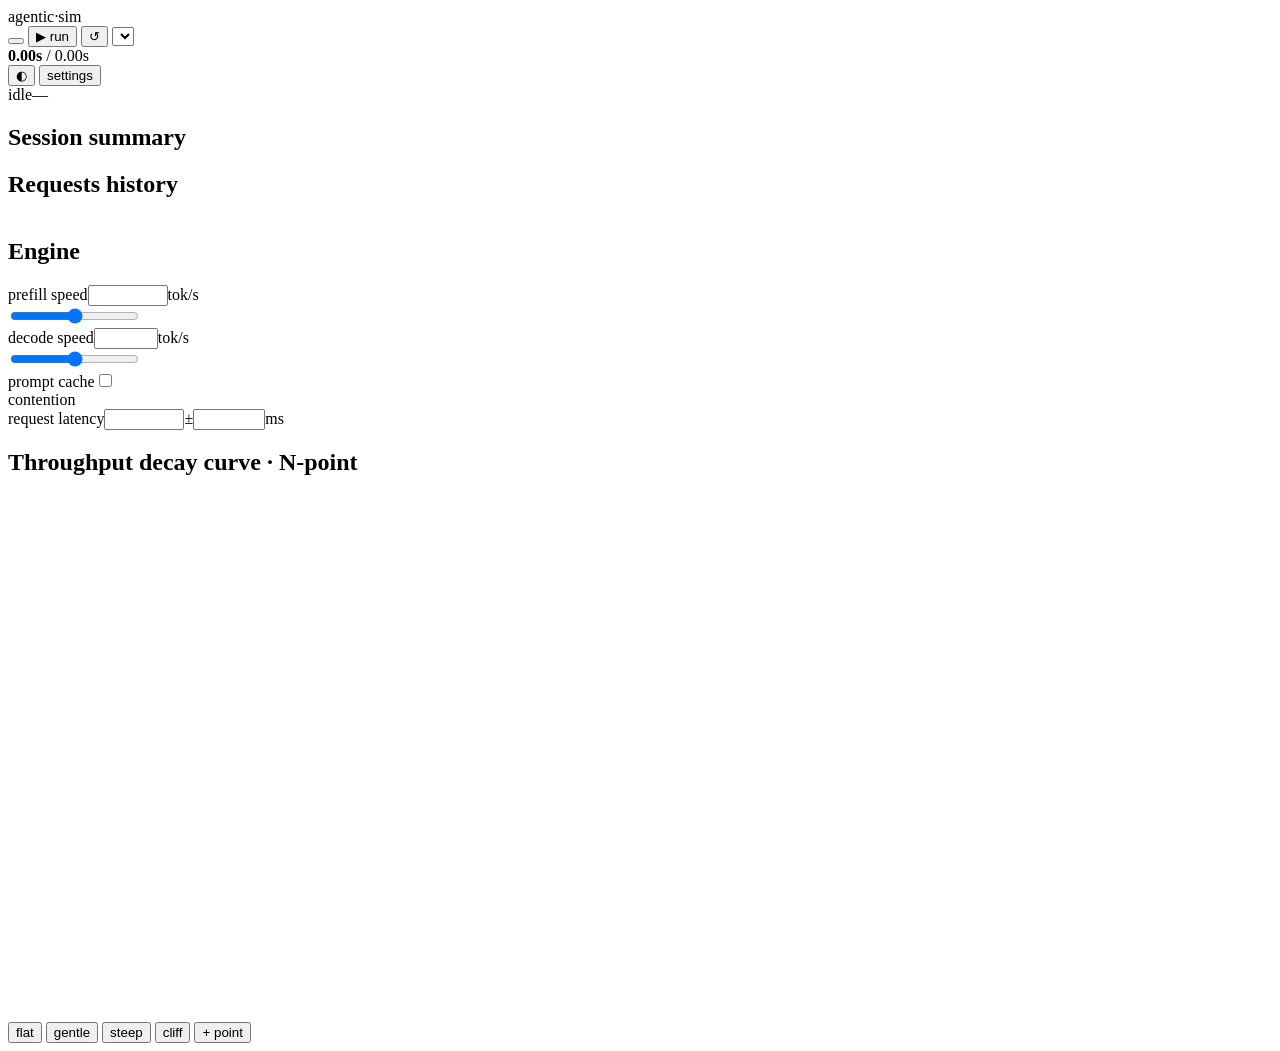
==== src/index.html @ 9b25c4ce "Make currently selected scenario visible in picker" ====
<!doctype html>
<html lang="en">
<head>
<meta charset="utf-8">
<meta name="viewport" content="width=device-width, initial-scale=1">
<title>Agentic Session Simulator</title>
<style>
/* inject:css */
</style>
<script>
/* Apply the theme before first paint: explicit ?theme= wins, otherwise follow
   the OS. window.AS_THEME is the single source the boot config reads, so the
   resolved theme can't disagree between head and script. */
(function () {
  var t = new URLSearchParams(location.search).get('theme');
  t = (t === 'light' || t === 'dark')
    ? t
    : ((window.matchMedia && window.matchMedia('(prefers-color-scheme: light)').matches) ? 'light' : 'dark');
  window.AS_THEME = t;
  document.documentElement.dataset.theme = t;
  /* On a narrow window the panel is a whole view rather than a sidebar, so the two cannot be
     up together. The session is the thing worth seeing, so it gets the space on load and
     `panel` / `P` swaps between them. Decided here, before paint, for the same reason the
     theme is: opening the panel should not be the page's first motion. */
  if (window.matchMedia && window.matchMedia('(max-width: 900px)').matches)
    document.documentElement.classList.add('no-panel');
})();
</script>
</head>
<body>

<header class="topbar">
  <div class="brand">agentic<em>·</em>sim</div>
  <button id="pickSession" class="picker" title="Choose a built-in session scenario" aria-haspopup="dialog"></button>
  <button id="play" class="primary">▶ run</button>
  <button id="restart" title="Restart (R)">↺</button>
  <select id="speed" title="Playback speed"></select>
  <div class="seek" id="seek" role="slider" tabindex="0" aria-label="seek the run" aria-valuemin="0"><div class="track"></div><div class="played"></div><div class="head"></div></div>
  <div class="clock"><b id="tcur">0.00s</b> / <span id="tdur">0.00s</span></div>
  <div class="tail">
    <button id="theme" title="Toggle theme" aria-label="toggle theme">◐</button>
    <button id="panelToggle" title="Toggle settings (P)" aria-expanded="false">settings</button>
  </div>
</header>

<div class="phasebar" id="phase" data-phase="idle" role="button" tabindex="0"
     title="The phase the engine is in right now — queue, prefill, decode or the tool call execution. Click (or enter/space) to step to the next phase, shift-click to step back.">
  <div class="fill"></div><span class="k">idle</span><span class="v">—</span><span class="next"></span>
</div>

<main>
  <section class="transcript" id="transcript"></section>
  <aside class="panel" id="panel">
    <div class="card">
      <h2>Session summary</h2>
      <dl class="summary" id="summary"></dl>
    </div>

    <!-- the per-request rows are the detail behind the summary's totals, so they ride directly
         under that card rather than below the controls: a settings change re-renders them along
         with the summary, and the two are meant to be read together without scrolling -->
    <div class="card">
      <h2>Requests history</h2>
      <table id="reqTable"></table>
    </div>

    <div class="card">
      <h2>Engine</h2>
      <!-- the name is a caption, not a label pointing at the control: a browser suppresses the
           title tooltip on such a label, and that is exactly the text you hover to learn what a
           setting means. So the row carries the note once and everything inside it — caption,
           field, unit, slider — answers with it by inheritance, while the control keeps its
           accessible name through aria-labelledby. What is given up is click-to-focus on the
           name; the field and slider are still clicked directly. -->
      <div class="ctl" title="Tokens per second while processing the prompt. A request re-reads only the part of the context that is not cached (if enabled), that is, the part that was added since the last request. Prefill speed decays as the context grows, following the decay curve.">
        <div class="row"><span class="cap" id="prefillName">prefill speed</span><input id="prefill" type="number" min="500" max="100000" step="250" aria-labelledby="prefillName"><span class="unit">tok/s</span></div>
        <input id="prefillRange" aria-label="prefill speed, as a slider" type="range" min="0" max="100" step="0.5">
      </div>
      <div class="ctl" title="Tokens per second while generating output: prose, chain of thought and tool-calls. Decode speed decays as the context grows, following the decay curve.">
        <div class="row"><span class="cap" id="decodeName">decode speed</span><input id="decode" type="number" min="0" max="1000" step="5" aria-labelledby="decodeName"><span class="unit">tok/s</span></div>
        <input id="decodeRange" aria-label="decode speed, as a slider" type="range" min="0" max="100" step="0.5">
      </div>
      <div class="row" title="Cache prompt tokens between requests, so the engine does not have to re-process them on every turn. The cache is invalidated by a context compaction."><span class="cap" id="cacheName">prompt cache</span><input id="cache" type="checkbox" aria-labelledby="cacheName"><span class="unit"></span></div>
      <div class="gsub"
           title="Waits the engine imposes outside the model's own work. With latency and spread both at zero, the run is a pure throughput model.">contention</div>
      <div class="row duo" title="Time it takes for the engine to start working on a request."><span class="cap" id="latencyName">request latency</span><input id="latency" type="number" min="0" max="120000" step="50" aria-labelledby="latencyName"><span class="pm" aria-hidden="true">±</span><input id="jitter" type="number" min="0" max="60000" step="50" aria-label="time variation in the request latency, in ms" title="Time variation in the request latency, introducing some randomness to the wait."><span class="unit">ms</span></div>
      <div class="hint" id="engineHint" title="Time to first token: time it takes to get the first token returned by the engine."></div>
    </div>

    <div class="card">
      <h2>Throughput decay curve · <span id="curveN">N</span>-point</h2>
      <svg class="chart" id="curveChart" viewBox="0 0 320 132" preserveAspectRatio="none"></svg>
      <table id="curveTable"></table>
      <div class="btns">
        <button data-curve="flat">flat</button>
        <button data-curve="gentle">gentle</button>
        <button data-curve="steep">steep</button>
        <button data-curve="cliff">cliff</button>
        <button id="addPoint">+ point</button>
      </div>
    </div>

  </aside>
</main>

<div class="backdrop" id="scenarioBackdrop" hidden></div>
<div class="pickerModal" id="scenarioPicker" role="dialog" aria-modal="true"
     aria-labelledby="scenarioPickerTitle" tabindex="-1" hidden>
  <header class="pickHead">
    <h2 id="scenarioPickerTitle">Choose a session</h2>
    <span class="pickSub">each measured at your current settings</span>
    <button id="pickClose" class="primary" title="Close (Esc)">✕ close</button>
  </header>
  <div class="pickList" id="scenarioList"></div>
</div>

<script>
/* inject:app */
</script>
</body>
</html>
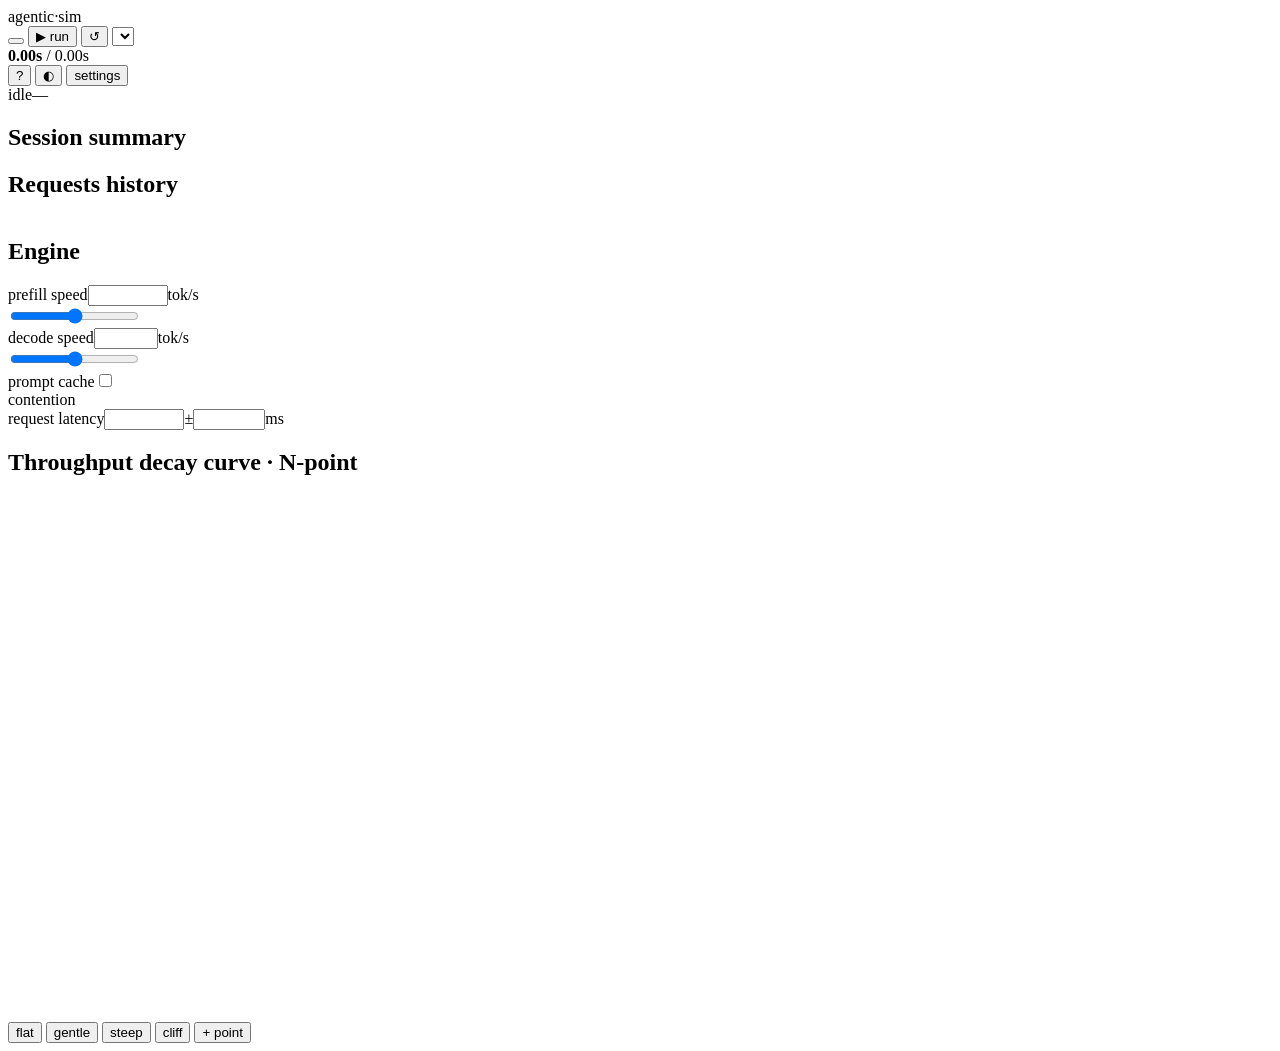
==== commit dedf16e5: "Add instruction popup on page load" ====
--- a/src/index.html
+++ b/src/index.html
@@ -19,9 +19,9 @@
   window.AS_THEME = t;
   document.documentElement.dataset.theme = t;
   /* On a narrow window the panel is a whole view rather than a sidebar, so the two cannot be
-     up together. The session is the thing worth seeing, so it gets the space on load and
-     `panel` / `P` swaps between them. Decided here, before paint, for the same reason the
-     theme is: opening the panel should not be the page's first motion. */
+     up together. The session is the thing worth seeing, so it gets the space on load and the
+     **settings** button in the header swaps between them. Decided here, before paint, for the same
+     reason the theme is: opening the panel should not be the page's first motion. */
   if (window.matchMedia && window.matchMedia('(max-width: 900px)').matches)
     document.documentElement.classList.add('no-panel');
 })();
@@ -38,13 +38,14 @@
   <div class="seek" id="seek" role="slider" tabindex="0" aria-label="seek the run" aria-valuemin="0"><div class="track"></div><div class="played"></div><div class="head"></div></div>
   <div class="clock"><b id="tcur">0.00s</b> / <span id="tdur">0.00s</span></div>
   <div class="tail">
+    <button id="introBtn" title="What this is, and the shortcuts" aria-label="about this tool">?</button>
     <button id="theme" title="Toggle theme" aria-label="toggle theme">◐</button>
-    <button id="panelToggle" title="Toggle settings (P)" aria-expanded="false">settings</button>
+    <button id="panelToggle" title="Toggle settings" aria-expanded="false">settings</button>
   </div>
 </header>
 
 <div class="phasebar" id="phase" data-phase="idle" role="button" tabindex="0"
-     title="The phase the engine is in right now — queue, prefill, decode or the tool call execution. Click (or enter/space) to step to the next phase, shift-click to step back.">
+     title="The phase the engine is in right now — queue, prefill, decode or the tool call execution. Click (or enter/space) to step to the next phase, shift-click to step to the one before.">
   <div class="fill"></div><span class="k">idle</span><span class="v">—</span><span class="next"></span>
 </div>
 
@@ -73,7 +74,7 @@
            accessible name through aria-labelledby. What is given up is click-to-focus on the
            name; the field and slider are still clicked directly. -->
       <div class="ctl" title="Tokens per second while processing the prompt. A request re-reads only the part of the context that is not cached (if enabled), that is, the part that was added since the last request. Prefill speed decays as the context grows, following the decay curve.">
-        <div class="row"><span class="cap" id="prefillName">prefill speed</span><input id="prefill" type="number" min="500" max="100000" step="250" aria-labelledby="prefillName"><span class="unit">tok/s</span></div>
+        <div class="row"><span class="cap" id="prefillName">prefill speed</span><input id="prefill" type="number" min="50" max="100000" step="50" aria-labelledby="prefillName"><span class="unit">tok/s</span></div>
         <input id="prefillRange" aria-label="prefill speed, as a slider" type="range" min="0" max="100" step="0.5">
       </div>
       <div class="ctl" title="Tokens per second while generating output: prose, chain of thought and tool-calls. Decode speed decays as the context grows, following the decay curve.">
@@ -103,6 +104,71 @@
   </aside>
 </main>
 
+<div class="backdrop" id="introBackdrop" hidden></div>
+<!-- the guide: what the tool is, the phases and settings it works from, and two sessions to start
+     with. Static prose in markup, because it is read rather than driven; the two cards under it are
+     the only part the script fills, because their numbers are measured at the settings in force. It
+     sits before the picker in the document so the picker, on the same z-index, stacks above it. -->
+<div class="introModal" id="introModal" role="dialog" aria-modal="true"
+     aria-labelledby="introTitle" tabindex="-1" hidden>
+  <header class="pickHead">
+    <h2 id="introTitle">Agentic Session Simulator</h2>
+    <button id="introClose" class="primary" title="Close (Esc)">✕ close</button>
+  </header>
+
+  <div class="introBody">
+    <p>Simulates a coding-agent session, showing how the inference engine spends its time and what it
+      is doing at every instant. Useful to understand how different performance parameters affect the
+      user experience.</p>
+
+    <p>A session is a sequence of turns, each turn being split in the following phases:</p>
+    <ul class="legend">
+      <li><i class="dot q"></i><span><b>queue</b> — the request waits on the engine to start processing it.</span></li>
+      <li><i class="dot p"></i><span><b>prefill</b> — the engine reads the prompt and any prior context, and prepares to generate an answer.</span></li>
+      <li><i class="dot d"></i><span><b>decode</b> — the engine writes the answer, and streams it back one token at a time.</span></li>
+      <li><i class="dot t"></i><span><b>tool exec</b> — the harness runs a command and waits for its completion.</span></li>
+    </ul>
+
+    <h3>How to use</h3>
+    <ul class="steps">
+      <li><b>▶ run</b> starts the session; <b>❚❚ pause</b> pauses the session.</li>
+      <li>The <b>header bar</b> displays a timeline of the whole run, with the current phase
+        highlighted.<br><b>Click</b> or <b>drag</b> it to skip to any point in the run.</li>
+      <li>The <b>phase bar</b> under the header displays the current phase and fills as that phase
+        runs.<br><b>Click</b> it to step to the next phase, <b>shift-click</b> to step to the one
+        before.</li>
+      <li>Play with the <b>settings</b> on the right to see how they affect the session metrics and
+        user experience.</li>
+    </ul>
+
+    <p>Pick a pre-recorded session to start:</p>
+    <div class="introShapes" id="introShapes"></div>
+
+    <h3>Inference engine options</h3>
+    <ul class="specs">
+      <li><b>prefill speed</b> — rate at which the engine can read the prompt and context.</li>
+      <li><b>decode speed</b> — rate at which the engine can generate and stream the answer.</li>
+      <li><b>prompt caching</b> — whether the engine re-reads the prompt and context every turn, or
+        reuses them.</li>
+      <li><b>request latency</b> — how long the request waits before the engine starts processing it.</li>
+      <li><b>throughput decay curve</b> — how the engine’s throughput decreases as the request size increases.</li>
+    </ul>
+
+    <h3>Shortcuts</h3>
+    <dl class="keys">
+      <dt>space</dt><dd>play / pause</dd>
+      <dt>R</dt><dd>restart from zero</dd>
+      <dt>← →</dt><dd>seek one second, <b>shift</b> five</dd>
+      <dt id="introSpeedKeys">1 – 7</dt><dd>playback speed, <span id="introSpeedRange">0.25× – 16×</span></dd>
+      <dt>esc</dt><dd>close the panel in front</dd>
+    </dl>
+  </div>
+
+  <footer class="introFoot">
+    <button id="introBrowse">browse all sessions →</button>
+  </footer>
+</div>
+
 <div class="backdrop" id="scenarioBackdrop" hidden></div>
 <div class="pickerModal" id="scenarioPicker" role="dialog" aria-modal="true"
      aria-labelledby="scenarioPickerTitle" tabindex="-1" hidden>
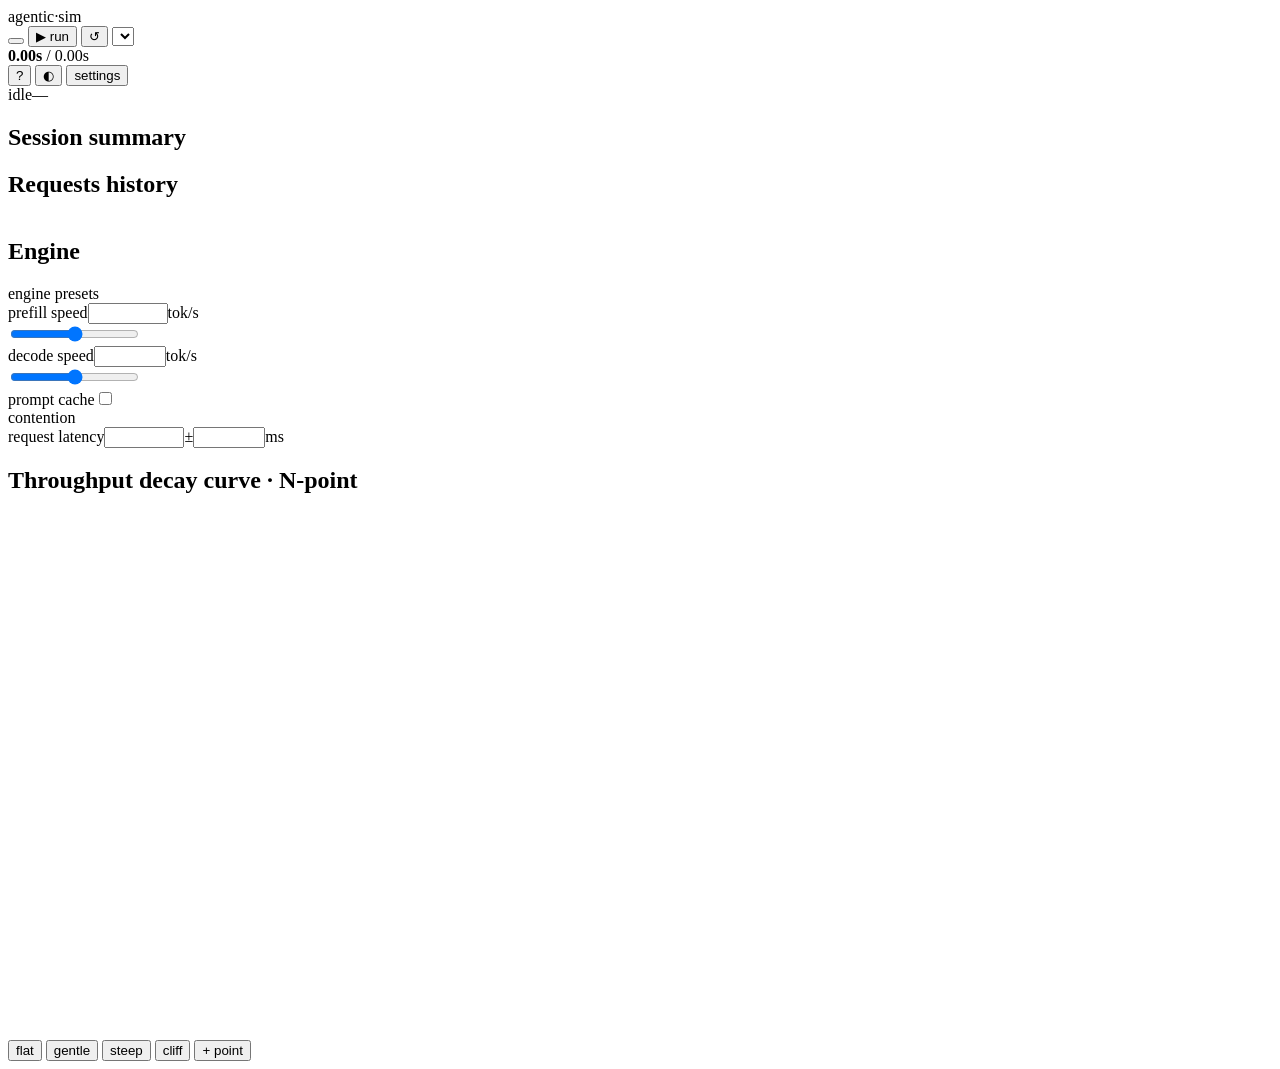
==== commit f560d563: "Add engine configuration presets" ====
--- a/src/index.html
+++ b/src/index.html
@@ -67,6 +67,17 @@
 
     <div class="card">
       <h2>Engine</h2>
+      <!-- named profiles for everything the card holds: the two speeds below and the request wait
+           under that. They come first because that is the order the card is read in — pick a machine,
+           then adjust it — and because pressing one is what most people do with this card, not a
+           discovery they make after they have already set three sliders. The buttons are built from
+           PROFILES in the script, one source for the label, the note under it and the values written,
+           so this holds the heading and the row they land in. The heading is a group caption like
+           `contention` and carries the definition on hover the same way; it spends no rule above it,
+           because there is nothing above it to be set off from. -->
+      <div class="gsub"
+           title="A machine, as prefill speed, decode speed and request latency — the three settings each button writes, on its own note. The decay curve, the jitter and the prompt cache stay where they are. A button reads as current only while all three fields still match it.">engine presets</div>
+      <div class="btns" id="profiles"></div>
       <!-- the name is a caption, not a label pointing at the control: a browser suppresses the
            title tooltip on such a label, and that is exactly the text you hover to learn what a
            setting means. So the row carries the note once and everything inside it — caption,
@@ -78,7 +89,7 @@
         <input id="prefillRange" aria-label="prefill speed, as a slider" type="range" min="0" max="100" step="0.5">
       </div>
       <div class="ctl" title="Tokens per second while generating output: prose, chain of thought and tool-calls. Decode speed decays as the context grows, following the decay curve.">
-        <div class="row"><span class="cap" id="decodeName">decode speed</span><input id="decode" type="number" min="0" max="1000" step="5" aria-labelledby="decodeName"><span class="unit">tok/s</span></div>
+        <div class="row"><span class="cap" id="decodeName">decode speed</span><input id="decode" type="number" min="0" max="10000" step="5" aria-labelledby="decodeName"><span class="unit">tok/s</span></div>
         <input id="decodeRange" aria-label="decode speed, as a slider" type="range" min="0" max="100" step="0.5">
       </div>
       <div class="row" title="Cache prompt tokens between requests, so the engine does not have to re-process them on every turn. The cache is invalidated by a context compaction."><span class="cap" id="cacheName">prompt cache</span><input id="cache" type="checkbox" aria-labelledby="cacheName"><span class="unit"></span></div>
@@ -148,6 +159,7 @@
     <ul class="specs">
       <li><b>prefill speed</b> — rate at which the engine can read the prompt and context.</li>
       <li><b>decode speed</b> — rate at which the engine can generate and stream the answer.</li>
+      <li><b>engine presets</b> — a named machine as prefill, decode and request latency.</li>
       <li><b>prompt caching</b> — whether the engine re-reads the prompt and context every turn, or
         reuses them.</li>
       <li><b>request latency</b> — how long the request waits before the engine starts processing it.</li>
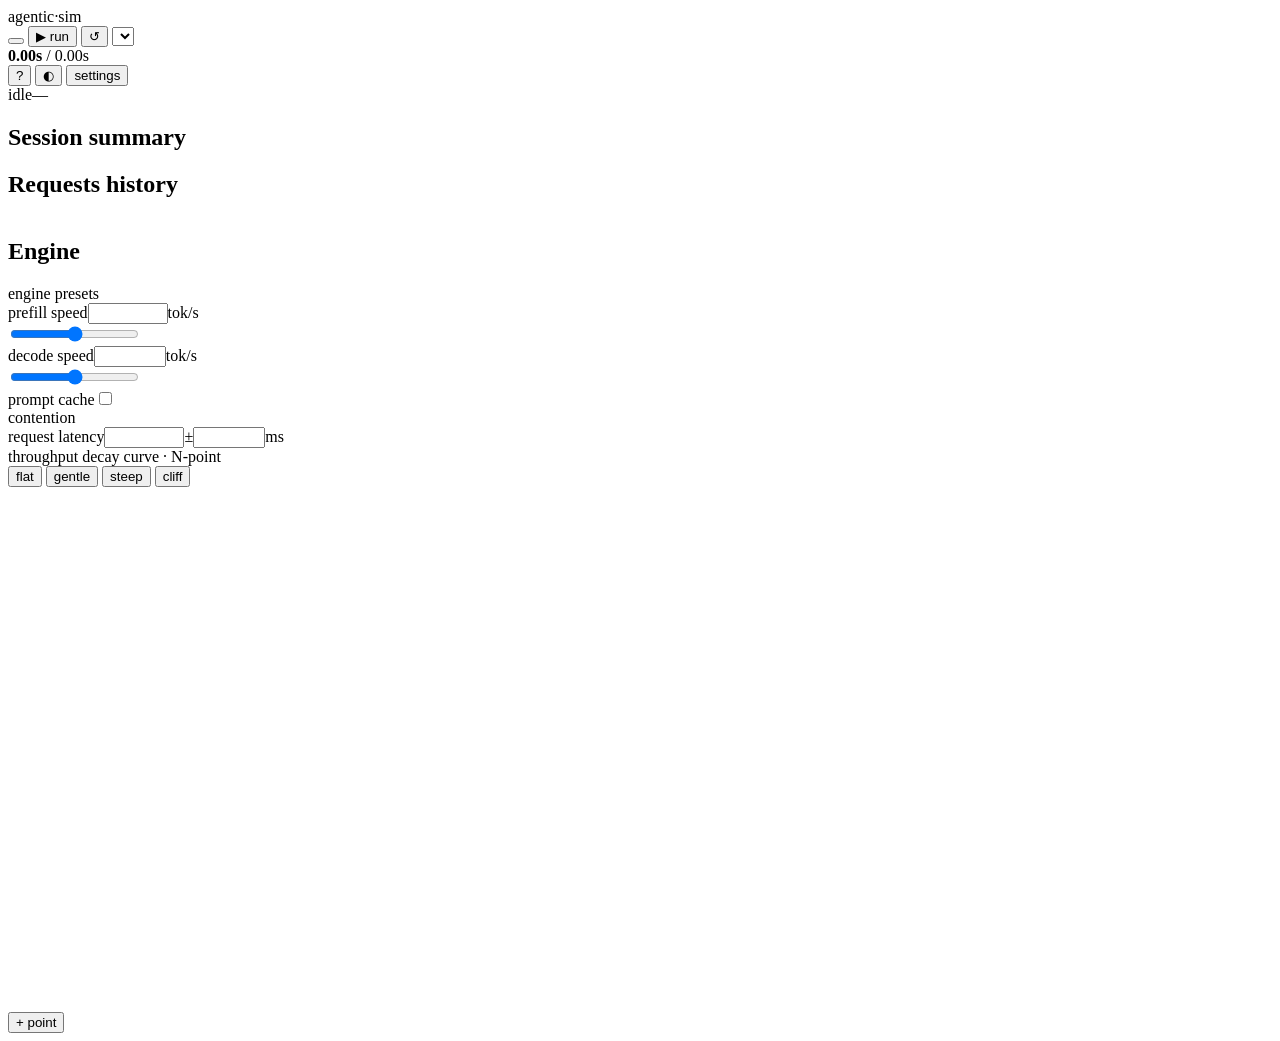
==== commit 5b84a810: "Re-arrange decay curve section" ====
--- a/src/index.html
+++ b/src/index.html
@@ -67,8 +67,9 @@
 
     <div class="card">
       <h2>Engine</h2>
-      <!-- named profiles for everything the card holds: the two speeds below and the request wait
-           under that. They come first because that is the order the card is read in — pick a machine,
+      <!-- named profiles for three of the things this card holds — the two speeds below and the request
+           wait under that; the decay curve at the card's foot is deliberately not one of them. They
+           come first because that is the order the card is read in — pick a machine,
            then adjust it — and because pressing one is what most people do with this card, not a
            discovery they make after they have already set three sliders. The buttons are built from
            PROFILES in the script, one source for the label, the note under it and the values written,
@@ -76,8 +77,8 @@
            `contention` and carries the definition on hover the same way; it spends no rule above it,
            because there is nothing above it to be set off from. -->
       <div class="gsub"
-           title="A machine, as prefill speed, decode speed and request latency — the three settings each button writes, on its own note. The decay curve, the jitter and the prompt cache stay where they are. A button reads as current only while all three fields still match it.">engine presets</div>
-      <div class="btns" id="profiles"></div>
+           title="A machine, as prefill speed, decode speed and request latency — the three settings each button writes. The decay curve, the jitter and the prompt cache stay where they are. A button reads as current only while all three fields still match it.">engine presets</div>
+      <div class="btns presets" id="profiles"></div>
       <!-- the name is a caption, not a label pointing at the control: a browser suppresses the
            title tooltip on such a label, and that is exactly the text you hover to learn what a
            setting means. So the row carries the note once and everything inside it — caption,
@@ -97,19 +98,32 @@
            title="Waits the engine imposes outside the model's own work. With latency and spread both at zero, the run is a pure throughput model.">contention</div>
       <div class="row duo" title="Time it takes for the engine to start working on a request."><span class="cap" id="latencyName">request latency</span><input id="latency" type="number" min="0" max="120000" step="50" aria-labelledby="latencyName"><span class="pm" aria-hidden="true">±</span><input id="jitter" type="number" min="0" max="60000" step="50" aria-label="time variation in the request latency, in ms" title="Time variation in the request latency, introducing some randomness to the wait."><span class="unit">ms</span></div>
       <div class="hint" id="engineHint" title="Time to first token: time it takes to get the first token returned by the engine."></div>
-    </div>
-
-    <div class="card">
-      <h2>Throughput decay curve · <span id="curveN">N</span>-point</h2>
-      <svg class="chart" id="curveChart" viewBox="0 0 320 132" preserveAspectRatio="none"></svg>
-      <table id="curveTable"></table>
-      <div class="btns">
+      <!-- the decay curve is not a setting beside these ones; it is the shape of the two speeds above,
+           since each is a rate *at a point on this curve*. So it closes the engine card as a group in
+           `contention`'s idiom — caption carrying the definition on hover, no heading of its own —
+           rather than being the card after the one it has to be read against. -->
+      <div class="gsub"
+           title="How much of full speed the engine still manages as a request grows. Each point is a context size and the percentage of the prefill and decode speeds above that survives at it; both of them follow this curve. A preset writes this curve and the points table under it, and nothing else.">throughput decay curve · <span id="curveN">N</span>-point</div>
+      <!-- the four named curves go above the thing they replace: pressing one redraws the chart and
+           rewrites the table under it, so the choice comes first and its result after, the same way
+           the engine presets sit above the fields they write. Equal quarters of the card for the same
+           reason too, but one line tall — these four names fit a column without help, so they take no
+           second line, and what each one means is on its hover note instead. The note is not here: it
+           travels with the points it describes, in CURVES, and the script puts it on the button, so a
+           name and the shape it loads cannot be edited apart. What is said here instead, on the
+           caption like `engine presets` says its own, is what any of the four writes — once for the
+           row, rather than four times over on its buttons. -->
+      <div class="btns presets" id="curvePresets">
         <button data-curve="flat">flat</button>
         <button data-curve="gentle">gentle</button>
         <button data-curve="steep">steep</button>
         <button data-curve="cliff">cliff</button>
-        <button id="addPoint">+ point</button>
       </div>
+      <svg class="chart" id="curveChart" viewBox="0 0 320 132" preserveAspectRatio="none"></svg>
+      <table id="curveTable"></table>
+      <!-- the one action on the table sits under it, and it needs no rule of its own to span the row:
+           `.btns button` is `flex: 1 1 auto`, so a lone button in the row is the whole row -->
+      <div class="btns"><button id="addPoint">+ point</button></div>
     </div>
 
   </aside>
